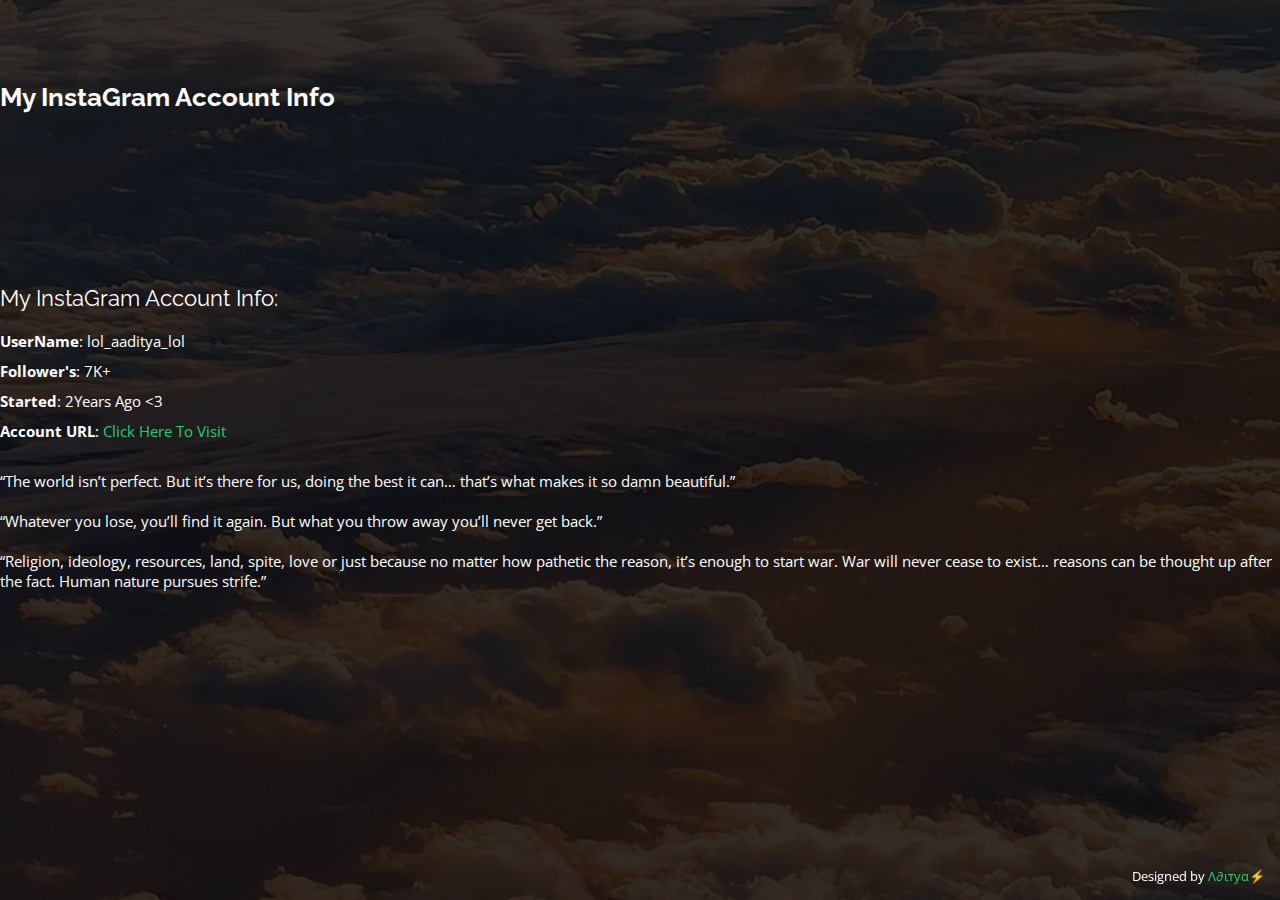
==== f1.html @ 0a1e55b9 "Update f1.html" ====
<!DOCTYPE html>
<html lang="en">

<head>
  <meta charset="utf-8">
  <meta content="width=device-width, initial-scale=1.0" name="viewport">

  <title>My InstaGram Channel</title>
  <meta content="" name="description">
  <meta content="" name="keywords">

  <!-- Favicons -->
  <link href="assets/img/favicon.png" rel="icon">
  <link href="assets/img/apple-touch-icon.png" rel="apple-touch-icon">

  <!-- Google Fonts -->
  <link href="https://fonts.googleapis.com/css?family=Open+Sans:300,300i,400,400i,600,600i,700,700i|Raleway:300,300i,400,400i,500,500i,600,600i,700,700i|Poppins:300,300i,400,400i,500,500i,600,600i,700,700i" rel="stylesheet">

  <!-- Vendor CSS Files -->
  <link href="assets/vendor/bootstrap/css/bootstrap.min.css" rel="stylesheet">
  <link href="assets/vendor/bootstrap-icons/bootstrap-icons.css" rel="stylesheet">
  <link href="assets/vendor/boxicons/css/boxicons.min.css" rel="stylesheet">
  <link href="assets/vendor/glightbox/css/glightbox.min.css" rel="stylesheet">
  <link href="assets/vendor/remixicon/remixicon.css" rel="stylesheet">
  <link href="assets/vendor/swiper/swiper-bundle.min.css" rel="stylesheet">

  <!-- Template Main CSS File -->
  <link href="assets/css/style.css" rel="stylesheet">  
</head>

<body>

  <main id="main">

    <!-- ======= Portfolio Details ======= -->
    <div id="portfolio-details" class="portfolio-details">
      <div class="container">

        <div class="row">

          <div class="col-lg-8">
            <h2 class="portfolio-title">My InstaGram Account Info</h2>

            <div class="portfolio-details-slider swiper-container">
              <div class="swiper-wrapper align-items-center">

                <div class="swiper-slide">
                  <img src="assets/img/portfolio/portfolio-details-1.jpg" alt="">
                </div>

                <div class="swiper-slide">
                  <img src="assets/img/portfolio/portfolio-details-2.jpg" alt="">
                </div>

                <div class="swiper-slide">
                  <img src="assets/img/portfolio/portfolio-details-3.jpg" alt="">
                </div>

              </div>
              <div class="swiper-pagination"></div>
            </div>

          </div>

          <div class="col-lg-4 portfolio-info">
            <h3>My InstaGram Account Info:</h3>
            <ul>
              <li><strong>UserName</strong>: lol_aaditya_lol</li>
              <li><strong>Follower's</strong>: 7K+</li>
              <li><strong>Started</strong>: 2Years Ago <3</li>
              <li><strong>Account URL</strong>: <a href="https://www.instagram.com/lol_aaditya_lol/">Click Here To Visit</a></li>
            </ul>

            <p>
              “The world isn’t perfect. But it’s there for us, doing the best it can… that’s what makes it so damn beautiful.”<br><br>

“Whatever you lose, you’ll find it again. But what you throw away you’ll never get back.”<br><br>

“Religion, ideology, resources, land, spite, love or just because no matter how pathetic the reason, it’s enough to start war. War will never cease to exist… reasons can be thought up after the fact. Human nature pursues strife.” 
            </p>
          </div>

        </div>

      </div>
    </div><!-- End Portfolio Details -->

  </main><!-- End #main -->

  <div class="credits">
    Designed by <a href="https://github.com/aadityaxD">Λ∂ιтуα⚡</a>
  </div>

  <!-- Vendor JS Files -->
  <script src="assets/vendor/bootstrap/js/bootstrap.bundle.min.js"></script>
  <script src="assets/vendor/glightbox/js/glightbox.min.js"></script>
  <script src="assets/vendor/isotope-layout/isotope.pkgd.min.js"></script>
  <script src="assets/vendor/php-email-form/validate.js"></script>
  <script src="assets/vendor/purecounter/purecounter.js"></script>
  <script src="assets/vendor/swiper/swiper-bundle.min.js"></script>
  <script src="assets/vendor/waypoints/noframework.waypoints.js"></script>

  <!-- Template Main JS File -->
  <script src="assets/js/main.js"></script>

</body>

</html>
---- assets/css/style.css ----
/**
* Template Name: Personal - v4.3.0
* Template URL: https://bootstrapmade.com/personal-free-resume-bootstrap-template/
* Author: BootstrapMade.com
* License: https://bootstrapmade.com/license/
*/

/*--------------------------------------------------------------
# General
--------------------------------------------------------------*/
body {
  font-family: "Open Sans", sans-serif;
  background-color: #040404;
  color: #fff;
  position: relative;
  background: transparent;
}

body::before {
  content: "";
  position: fixed;
  background: #040404 url("../img/bg.jpg") top right no-repeat;
  background-size: cover;
  left: 0;
  right: 0;
  top: 0;
  height: 100vh;
  z-index: -1;
}

@media (min-width: 1024px) {
  body::before {
    background-attachment: fixed;
  }
}

a {
  color: #18d26e;
  text-decoration: none;
}

a:hover {
  color: #35e888;
  text-decoration: none;
}

h1, h2, h3, h4, h5, h6 {
  font-family: "Raleway", sans-serif;
}

/*--------------------------------------------------------------
# Header
--------------------------------------------------------------*/
#header {
  transition: ease-in-out 0.3s;
  position: relative;
  height: 100vh;
  display: flex;
  align-items: center;
  z-index: 997;
  overflow-y: auto;
}

#header * {
  transition: ease-in-out 0.3s;
}

#header h1 {
  font-size: 48px;
  margin: 0;
  padding: 0;
  line-height: 1;
  font-weight: 700;
  font-family: "Poppins", sans-serif;
}

#header h1 a, #header h1 a:hover {
  color: #fff;
  line-height: 1;
  display: inline-block;
}

#header h2 {
  font-size: 24px;
  margin-top: 20px;
  color: rgba(255, 255, 255, 0.8);
}

#header h2 span {
  color: #fff;
  border-bottom: 2px solid #18d26e;
  padding-bottom: 6px;
}

#header img {
  padding: 0;
  margin: 0;
}

#header .social-links {
  margin-top: 40px;
  display: flex;
}

#header .social-links a {
  font-size: 16px;
  display: flex;
  justify-content: center;
  align-items: center;
  background: rgba(255, 255, 255, 0.1);
  color: #fff;
  line-height: 1;
  margin-right: 8px;
  border-radius: 50%;
  width: 40px;
  height: 40px;
}

#header .social-links a:hover {
  background: #18d26e;
}

@media (max-width: 992px) {
  #header h1 {
    font-size: 36px;
  }
  #header h2 {
    font-size: 20px;
    line-height: 30px;
  }
  #header .social-links {
    margin-top: 15px;
  }
  #header .container {
    display: flex;
    flex-direction: column;
    align-items: center;
  }
}

/* Header Top */
#header.header-top {
  height: 80px;
  position: fixed;
  left: 0;
  top: 0;
  right: 0;
  background: rgba(0, 0, 0, 0.9);
}

#header.header-top .social-links, #header.header-top h2 {
  display: none;
}

#header.header-top h1 {
  margin-right: auto;
  font-size: 36px;
}

#header.header-top .container {
  display: flex;
  align-items: center;
}

#header.header-top .navbar {
  margin: 0;
}

@media (max-width: 768px) {
  #header.header-top {
    height: 60px;
  }
  #header.header-top h1 {
    font-size: 26px;
  }
}

/*--------------------------------------------------------------
# Navigation Menu
--------------------------------------------------------------*/
/**
* Desktop Navigation 
*/
.navbar {
  padding: 0;
  margin-top: 35px;
}

.navbar ul {
  margin: 0;
  padding: 0;
  display: flex;
  list-style: none;
  align-items: center;
}

.navbar li {
  position: relative;
}

.navbar li + li {
  margin-left: 30px;
}

.navbar a, .navbar a:focus {
  display: flex;
  align-items: center;
  justify-content: space-between;
  padding: 0;
  font-family: "Poppins", sans-serif;
  font-size: 16px;
  font-weight: 400;
  color: rgba(255, 255, 255, 0.7);
  white-space: nowrap;
  transition: 0.3s;
}

.navbar a i, .navbar a:focus i {
  font-size: 12px;
  line-height: 0;
  margin-left: 5px;
}

.navbar a:before {
  content: "";
  position: absolute;
  width: 0;
  height: 2px;
  bottom: -4px;
  left: 0;
  background-color: #18d26e;
  visibility: hidden;
  width: 0px;
  transition: all 0.3s ease-in-out 0s;
}

.navbar a:hover:before, .navbar li:hover > a:before, .navbar .active:before {
  visibility: visible;
  width: 25px;
}

.navbar a:hover, .navbar .active, .navbar .active:focus, .navbar li:hover > a {
  color: #fff;
}

/**
* Mobile Navigation 
*/
.mobile-nav-toggle {
  color: #fff;
  font-size: 28px;
  cursor: pointer;
  display: none;
  line-height: 0;
  transition: 0.5s;
  position: fixed;
  right: 15px;
  top: 15px;
}

@media (max-width: 991px) {
  .mobile-nav-toggle {
    display: block;
  }
  .navbar ul {
    display: none;
  }
}

.navbar-mobile {
  position: fixed;
  overflow: hidden;
  top: 0;
  right: 0;
  left: 0;
  bottom: 0;
  background: rgba(0, 0, 0, 0.9);
  transition: 0.3s;
  z-index: 999;
  margin-top: 0;
}

.navbar-mobile .mobile-nav-toggle {
  position: absolute;
  top: 15px;
  right: 15px;
}

.navbar-mobile ul {
  display: block;
  position: absolute;
  top: 55px;
  right: 15px;
  bottom: 45px;
  left: 15px;
  padding: 10px 0;
  overflow-y: auto;
  transition: 0.3s;
  border: 2px solid rgba(255, 255, 255, 0.2);
}

.navbar-mobile li {
  padding: 12px 20px;
}

.navbar-mobile li + li {
  margin: 0;
}

.navbar-mobile a {
  font-size: 16px;
  position: relative;
}

/*--------------------------------------------------------------
# Sections General
--------------------------------------------------------------*/
section {
  overflow: hidden;
  position: absolute;
  width: 100%;
  top: 140px;
  bottom: 100%;
  opacity: 0;
  transition: ease-in-out 0.4s;
  z-index: 2;
}

section.section-show {
  top: 100px;
  bottom: auto;
  opacity: 1;
  padding-bottom: 45px;
}

section .container {
  background: rgba(0, 0, 0, 0.9);
  padding: 30px;
}

@media (max-width: 768px) {
  section {
    top: 120px;
  }
  section.section-show {
    top: 80px;
  }
}

.section-title h2 {
  font-size: 14px;
  font-weight: 500;
  padding: 0;
  line-height: 1px;
  margin: 0 0 20px 0;
  letter-spacing: 2px;
  text-transform: uppercase;
  color: #aaaaaa;
  font-family: "Poppins", sans-serif;
}

.section-title h2::after {
  content: "";
  width: 120px;
  height: 1px;
  display: inline-block;
  background: #4ceb95;
  margin: 4px 10px;
}

.section-title p {
  margin: 0;
  margin: -15px 0 15px 0;
  font-size: 36px;
  font-weight: 700;
  text-transform: uppercase;
  font-family: "Poppins", sans-serif;
  color: #fff;
}

/*--------------------------------------------------------------
# About
--------------------------------------------------------------*/
.about-me .content h3 {
  font-weight: 700;
  font-size: 26px;
  color: #18d26e;
}

.about-me .content ul {
  list-style: none;
  padding: 0;
}

.about-me .content ul li {
  margin-bottom: 20px;
  display: flex;
  align-items: center;
}

.about-me .content ul strong {
  margin-right: 10px;
}

.about-me .content ul i {
  font-size: 16px;
  margin-right: 5px;
  color: #18d26e;
  line-height: 0;
}

.about-me .content p:last-child {
  margin-bottom: 0;
}

/*--------------------------------------------------------------
# Counts
--------------------------------------------------------------*/
.counts {
  padding: 70px 0 60px;
}

.counts .count-box {
  padding: 30px 30px 25px 30px;
  width: 100%;
  position: relative;
  text-align: center;
  background: rgba(255, 255, 255, 0.08);
}

.counts .count-box i {
  position: absolute;
  top: -25px;
  left: 50%;
  transform: translateX(-50%);
  font-size: 24px;
  background: rgba(255, 255, 255, 0.1);
  padding: 12px;
  color: #18d26e;
  border-radius: 50px;
  line-height: 0;
}

.counts .count-box span {
  font-size: 36px;
  display: block;
  font-weight: 600;
  color: #fff;
}

.counts .count-box p {
  padding: 0;
  margin: 0;
  font-family: "Raleway", sans-serif;
  font-size: 14px;
}

/*--------------------------------------------------------------
# Skills
--------------------------------------------------------------*/
.skills .progress {
  height: 60px;
  display: block;
  background: none;
  border-radius: 0;
}

.skills .progress .skill {
  padding: 10px 0;
  margin: 0;
  text-transform: uppercase;
  display: block;
  font-weight: 600;
  font-family: "Poppins", sans-serif;
  color: #fff;
}

.skills .progress .skill .val {
  float: right;
  font-style: normal;
}

.skills .progress-bar-wrap {
  background: rgba(255, 255, 255, 0.2);
}

.skills .progress-bar {
  width: 1px;
  height: 10px;
  transition: .9s;
  background-color: #18d26e;
}

/*--------------------------------------------------------------
# Interests
--------------------------------------------------------------*/
.interests .icon-box {
  display: flex;
  align-items: center;
  padding: 20px;
  background: rgba(255, 255, 255, 0.08);
  transition: ease-in-out 0.3s;
}

.interests .icon-box i {
  font-size: 32px;
  padding-right: 10px;
  line-height: 1;
}

.interests .icon-box h3 {
  font-weight: 700;
  margin: 0;
  padding: 0;
  line-height: 1;
  font-size: 16px;
  color: #fff;
}

.interests .icon-box:hover {
  background: rgba(255, 255, 255, 0.12);
}

/*--------------------------------------------------------------
# Testimonials
--------------------------------------------------------------*/
.testimonials .testimonial-item {
  box-sizing: content-box;
  min-height: 320px;
}

.testimonials .testimonial-item .testimonial-img {
  width: 90px;
  border-radius: 50%;
  margin: -40px 0 0 40px;
  position: relative;
  z-index: 2;
  border: 6px solid rgba(255, 255, 255, 0.12);
}

.testimonials .testimonial-item h3 {
  font-size: 18px;
  font-weight: bold;
  margin: 10px 0 5px 45px;
  color: #fff;
}

.testimonials .testimonial-item h4 {
  font-size: 14px;
  color: #999;
  margin: 0 0 0 45px;
}

.testimonials .testimonial-item .quote-icon-left, .testimonials .testimonial-item .quote-icon-right {
  color: rgba(255, 255, 255, 0.25);
  font-size: 26px;
}

.testimonials .testimonial-item .quote-icon-left {
  display: inline-block;
  left: -5px;
  position: relative;
}

.testimonials .testimonial-item .quote-icon-right {
  display: inline-block;
  right: -5px;
  position: relative;
  top: 10px;
}

.testimonials .testimonial-item p {
  font-style: italic;
  margin: 0 15px 0 15px;
  padding: 20px 20px 60px 20px;
  background: rgba(255, 255, 255, 0.1);
  position: relative;
  border-radius: 6px;
  position: relative;
  z-index: 1;
}

.testimonials .swiper-pagination {
  margin-top: 20px;
  position: relative;
}

.testimonials .swiper-pagination .swiper-pagination-bullet {
  width: 12px;
  height: 12px;
  opacity: 1;
  background-color: rgba(255, 255, 255, 0.3);
}

.testimonials .swiper-pagination .swiper-pagination-bullet-active {
  background-color: #18d26e;
}

/*--------------------------------------------------------------
# Resume
--------------------------------------------------------------*/
.resume .resume-title {
  font-size: 26px;
  font-weight: 700;
  margin-top: 20px;
  margin-bottom: 20px;
  color: #fff;
}

.resume .resume-item {
  padding: 0 0 20px 20px;
  margin-top: -2px;
  border-left: 2px solid rgba(255, 255, 255, 0.2);
  position: relative;
}

.resume .resume-item h4 {
  line-height: 18px;
  font-size: 18px;
  font-weight: 600;
  text-transform: uppercase;
  font-family: "Poppins", sans-serif;
  color: #18d26e;
  margin-bottom: 10px;
}

.resume .resume-item h5 {
  font-size: 16px;
  background: rgba(255, 255, 255, 0.15);
  padding: 5px 15px;
  display: inline-block;
  font-weight: 600;
  margin-bottom: 10px;
}

.resume .resume-item ul {
  padding-left: 20px;
}

.resume .resume-item ul li {
  padding-bottom: 10px;
}

.resume .resume-item:last-child {
  padding-bottom: 0;
}

.resume .resume-item::before {
  content: "";
  position: absolute;
  width: 16px;
  height: 16px;
  border-radius: 50px;
  left: -9px;
  top: 0;
  background: #18d26e;
  border: 2px solid #18d26e;
}

/*--------------------------------------------------------------
# Services
--------------------------------------------------------------*/
.services .icon-box {
  text-align: center;
  background: rgba(204, 204, 204, 0.1);
  padding: 80px 20px;
  transition: all ease-in-out 0.3s;
}

.services .icon-box .icon {
  margin: 0 auto;
  width: 64px;
  height: 64px;
  background: #18d26e;
  border-radius: 5px;
  transition: all .3s ease-out 0s;
  display: flex;
  align-items: center;
  justify-content: center;
  margin-bottom: 20px;
  transform-style: preserve-3d;
}

.services .icon-box .icon i {
  color: #fff;
  font-size: 28px;
}

.services .icon-box .icon::before {
  position: absolute;
  content: '';
  left: -8px;
  top: -8px;
  height: 100%;
  width: 100%;
  background: rgba(255, 255, 255, 0.15);
  border-radius: 5px;
  transition: all .3s ease-out 0s;
  transform: translateZ(-1px);
}

.services .icon-box h4 {
  font-weight: 700;
  margin-bottom: 15px;
  font-size: 24px;
}

.services .icon-box h4 a {
  color: #fff;
}

.services .icon-box p {
  line-height: 24px;
  font-size: 14px;
  margin-bottom: 0;
}

.services .icon-box:hover {
  background: #18d26e;
  border-color: #18d26e;
}

.services .icon-box:hover .icon {
  background: #fff;
}

.services .icon-box:hover .icon i {
  color: #18d26e;
}

.services .icon-box:hover .icon::before {
  background: #35e888;
}

.services .icon-box:hover h4 a, .services .icon-box:hover p {
  color: #fff;
}

/*--------------------------------------------------------------
# Portfolio
--------------------------------------------------------------*/
.portfolio .portfolio-item {
  margin-bottom: 30px;
}

.portfolio #portfolio-flters {
  padding: 0;
  margin: 0 auto 15px auto;
  list-style: none;
  text-align: center;
  border-radius: 50px;
  padding: 2px 15px;
}

.portfolio #portfolio-flters li {
  cursor: pointer;
  display: inline-block;
  padding: 8px 16px 10px 16px;
  font-size: 14px;
  font-weight: 600;
  line-height: 1;
  text-transform: uppercase;
  color: #fff;
  background: rgba(255, 255, 255, 0.1);
  margin: 0 3px 10px 3px;
  transition: all 0.3s ease-in-out;
  border-radius: 4px;
}

.portfolio #portfolio-flters li:hover, .portfolio #portfolio-flters li.filter-active {
  background: #18d26e;
}

.portfolio #portfolio-flters li:last-child {
  margin-right: 0;
}

.portfolio .portfolio-wrap {
  transition: 0.3s;
  position: relative;
  overflow: hidden;
  z-index: 1;
  background: rgba(0, 0, 0, 0.6);
}

.portfolio .portfolio-wrap::before {
  content: "";
  background: rgba(0, 0, 0, 0.6);
  position: absolute;
  left: 30px;
  right: 30px;
  top: 30px;
  bottom: 30px;
  transition: all ease-in-out 0.3s;
  z-index: 2;
  opacity: 0;
}

.portfolio .portfolio-wrap .portfolio-info {
  opacity: 0;
  position: absolute;
  top: 0;
  left: 0;
  right: 0;
  bottom: 0;
  text-align: center;
  z-index: 3;
  transition: all ease-in-out 0.3s;
  display: flex;
  flex-direction: column;
  justify-content: center;
  align-items: center;
}

.portfolio .portfolio-wrap .portfolio-info::before {
  display: block;
  content: "";
  width: 48px;
  height: 48px;
  position: absolute;
  top: 35px;
  left: 35px;
  border-top: 3px solid #fff;
  border-left: 3px solid #fff;
  transition: all 0.5s ease 0s;
  z-index: 9994;
}

.portfolio .portfolio-wrap .portfolio-info::after {
  display: block;
  content: "";
  width: 48px;
  height: 48px;
  position: absolute;
  bottom: 35px;
  right: 35px;
  border-bottom: 3px solid #fff;
  border-right: 3px solid #fff;
  transition: all 0.5s ease 0s;
  z-index: 9994;
}

.portfolio .portfolio-wrap .portfolio-info h4 {
  font-size: 20px;
  color: #fff;
  font-weight: 600;
}

.portfolio .portfolio-wrap .portfolio-info p {
  color: #ffffff;
  font-size: 14px;
  text-transform: uppercase;
  padding: 0;
  margin: 0;
}

.portfolio .portfolio-wrap .portfolio-links {
  text-align: center;
  z-index: 4;
}

.portfolio .portfolio-wrap .portfolio-links a {
  color: #fff;
  margin: 0 2px;
  font-size: 28px;
  display: inline-block;
  transition: 0.3s;
}

.portfolio .portfolio-wrap .portfolio-links a:hover {
  color: #63eda3;
}

.portfolio .portfolio-wrap:hover::before {
  top: 0;
  left: 0;
  right: 0;
  bottom: 0;
  opacity: 1;
}

.portfolio .portfolio-wrap:hover .portfolio-info {
  opacity: 1;
}

.portfolio .portfolio-wrap:hover .portfolio-info::before {
  top: 15px;
  left: 15px;
}

.portfolio .portfolio-wrap:hover .portfolio-info::after {
  bottom: 15px;
  right: 15px;
}

/*--------------------------------------------------------------
# Portfolio Details
--------------------------------------------------------------*/
.portfolio-details {
  padding-top: 40px;
  background: rgba(0, 0, 0, 0.8);
  position: fixed;
  left: 0;
  right: 0;
  top: 0;
  bottom: 0;
  overflow-y: auto;
}

.portfolio-details .container {
  padding-top: 20px;
  padding-bottom: 40px;
}

.portfolio-details .portfolio-title {
  font-size: 26px;
  font-weight: 700;
  margin-bottom: 20px;
}

.portfolio-details .portfolio-info {
  padding-top: 45px;
}

.portfolio-details .portfolio-info h3 {
  font-size: 22px;
  font-weight: 400;
  margin-bottom: 20px;
}

.portfolio-details .portfolio-info ul {
  list-style: none;
  padding: 0;
  font-size: 15px;
}

.portfolio-details .portfolio-info ul li + li {
  margin-top: 10px;
}

.portfolio-details .portfolio-info p {
  font-size: 15px;
  padding: 15px 0 0 0;
}

@media (max-width: 992px) {
  .portfolio-details .portfolio-info {
    padding-top: 20px;
  }
}

.portfolio-details .swiper-pagination {
  margin-top: 20px;
  position: relative;
}

.portfolio-details .swiper-pagination .swiper-pagination-bullet {
  width: 12px;
  height: 12px;
  opacity: 1;
  background-color: rgba(255, 255, 255, 0.3);
}

.portfolio-details .swiper-pagination .swiper-pagination-bullet-active {
  background-color: #18d26e;
}

/*--------------------------------------------------------------
# Contact
--------------------------------------------------------------*/
.contact .info-box {
  color: #444444;
  padding: 20px;
  width: 100%;
  background: rgba(255, 255, 255, 0.08);
}

.contact .info-box i.bx {
  font-size: 24px;
  color: #18d26e;
  border-radius: 50%;
  padding: 14px;
  float: left;
  background: rgba(255, 255, 255, 0.1);
}

.contact .info-box h3 {
  font-size: 20px;
  color: rgba(255, 255, 255, 0.5);
  font-weight: 700;
  margin: 10px 0 8px 68px;
}

.contact .info-box p {
  padding: 0;
  color: #fff;
  line-height: 24px;
  font-size: 14px;
  margin: 0 0 0 68px;
}

.contact .info-box .social-links {
  margin: 5px 0 0 68px;
  display: flex;
}

.contact .info-box .social-links a {
  font-size: 18px;
  display: inline-block;
  color: #fff;
  line-height: 1;
  margin-right: 12px;
  transition: 0.3s;
}

.contact .info-box .social-links a:hover {
  color: #18d26e;
}

.contact .php-email-form {
  padding: 30px;
  background: rgba(255, 255, 255, 0.08);
}

.contact .php-email-form .error-message {
  display: none;
  background: rgba(255, 255, 255, 0.08);
  background: #ed3c0d;
  text-align: left;
  padding: 15px;
  font-weight: 600;
}

.contact .php-email-form .error-message br + br {
  margin-top: 25px;
}

.contact .php-email-form .sent-message {
  display: none;
  background: rgba(255, 255, 255, 0.08);
  background: #18d26e;
  text-align: center;
  padding: 15px;
  font-weight: 600;
}

.contact .php-email-form .loading {
  display: none;
  background: rgba(255, 255, 255, 0.08);
  text-align: center;
  padding: 15px;
}

.contact .php-email-form .loading:before {
  content: "";
  display: inline-block;
  border-radius: 50%;
  width: 24px;
  height: 24px;
  margin: 0 10px -6px 0;
  border: 3px solid #18d26e;
  border-top-color: #eee;
  -webkit-animation: animate-loading 1s linear infinite;
  animation: animate-loading 1s linear infinite;
}

.contact .php-email-form input, .contact .php-email-form textarea {
  border-radius: 0;
  box-shadow: none;
  font-size: 14px;
  background: rgba(255, 255, 255, 0.08);
  border: 0;
  transition: 0.3s;
  color: #fff;
}

.contact .php-email-form input:focus, .contact .php-email-form textarea:focus {
  background-color: rgba(255, 255, 255, 0.11);
}

.contact .php-email-form input::-webkit-input-placeholder, .contact .php-email-form textarea::-webkit-input-placeholder {
  color: rgba(255, 255, 255, 0.3);
  opacity: 1;
}

.contact .php-email-form input::-moz-placeholder, .contact .php-email-form textarea::-moz-placeholder {
  color: rgba(255, 255, 255, 0.3);
  opacity: 1;
}

.contact .php-email-form input::placeholder, .contact .php-email-form textarea::placeholder {
  color: rgba(255, 255, 255, 0.3);
  opacity: 1;
}

.contact .php-email-form input {
  padding: 10px 15px;
}

.contact .php-email-form textarea {
  padding: 12px 15px;
}

.contact .php-email-form button[type="submit"] {
  background: #18d26e;
  border: 0;
  padding: 10px 30px;
  color: #fff;
  transition: 0.4s;
  border-radius: 4px;
}

.contact .php-email-form button[type="submit"]:hover {
  background: #15bb62;
}

@-webkit-keyframes animate-loading {
  0% {
    transform: rotate(0deg);
  }
  100% {
    transform: rotate(360deg);
  }
}

@keyframes animate-loading {
  0% {
    transform: rotate(0deg);
  }
  100% {
    transform: rotate(360deg);
  }
}

/*--------------------------------------------------------------
# Credits
--------------------------------------------------------------*/
.credits {
  position: fixed;
  right: 0;
  left: 0;
  bottom: 0;
  padding: 15px;
  text-align: right;
  font-size: 13px;
  color: #fff;
  z-index: 999999;
}

@media (max-width: 992px) {
  .credits {
    text-align: center;
    padding: 10px;
    background: rgba(0, 0, 0, 0.8);
  }
}

.credits a {
  color: #18d26e;
  transition: 0.3s;
}

.credits a:hover {
  color: #fff;
}
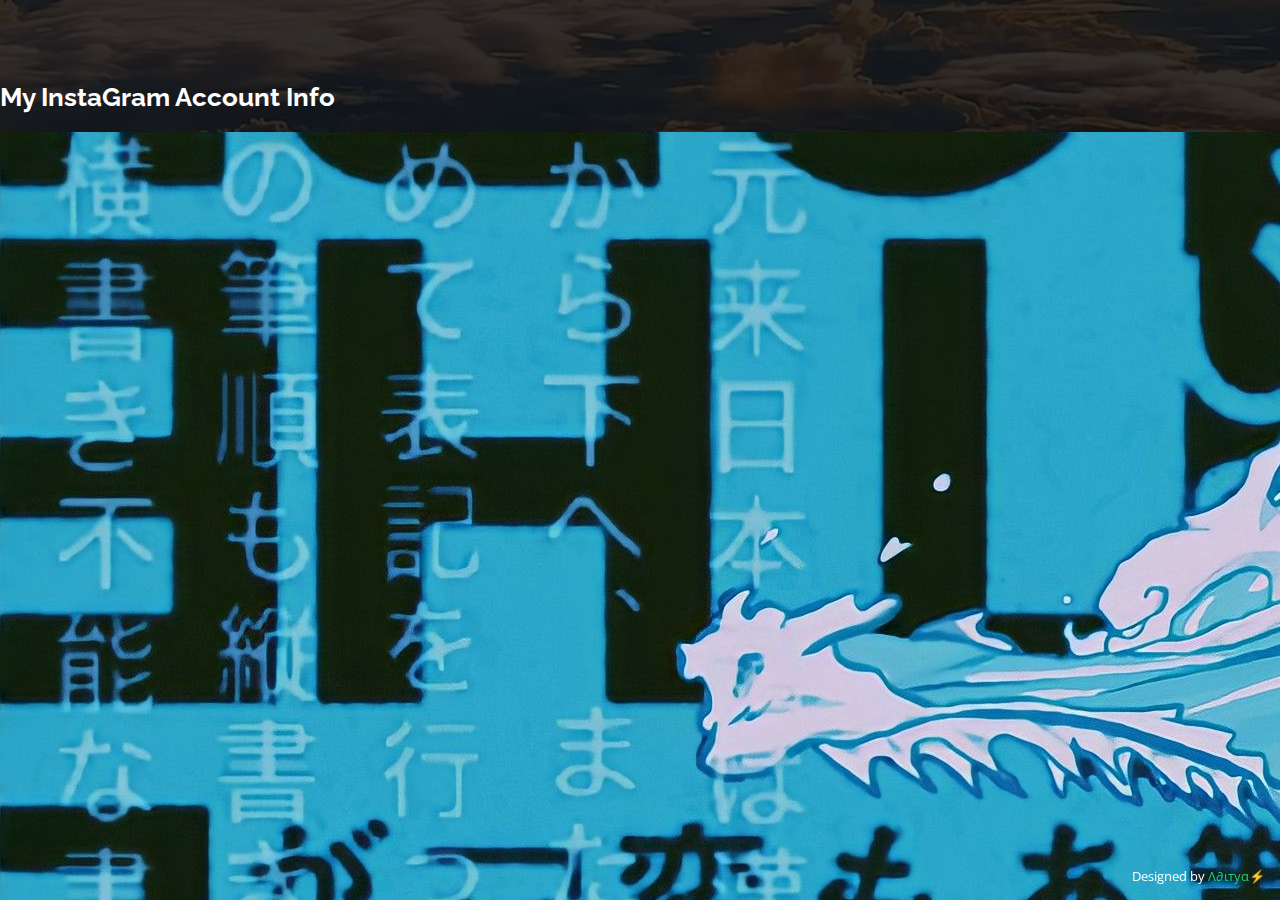
==== commit 106e9d64: "Update f1.html" ====
--- a/f1.html
+++ b/f1.html
@@ -45,15 +45,15 @@
               <div class="swiper-wrapper align-items-center">
 
                 <div class="swiper-slide">
-                  <img src="assets/img/portfolio/portfolio-details-1.jpg" alt="">
+                  <img src="assets/img/portfolio/portfolio-details-1.jpeg" alt="">
                 </div>
 
                 <div class="swiper-slide">
-                  <img src="assets/img/portfolio/portfolio-details-2.jpg" alt="">
+                  <img src="assets/img/portfolio/portfolio-details-2.png" alt="">
                 </div>
 
                 <div class="swiper-slide">
-                  <img src="assets/img/portfolio/portfolio-details-3.jpg" alt="">
+                  <img src="assets/img/portfolio/portfolio-details-3.png" alt="">
                 </div>
 
               </div>
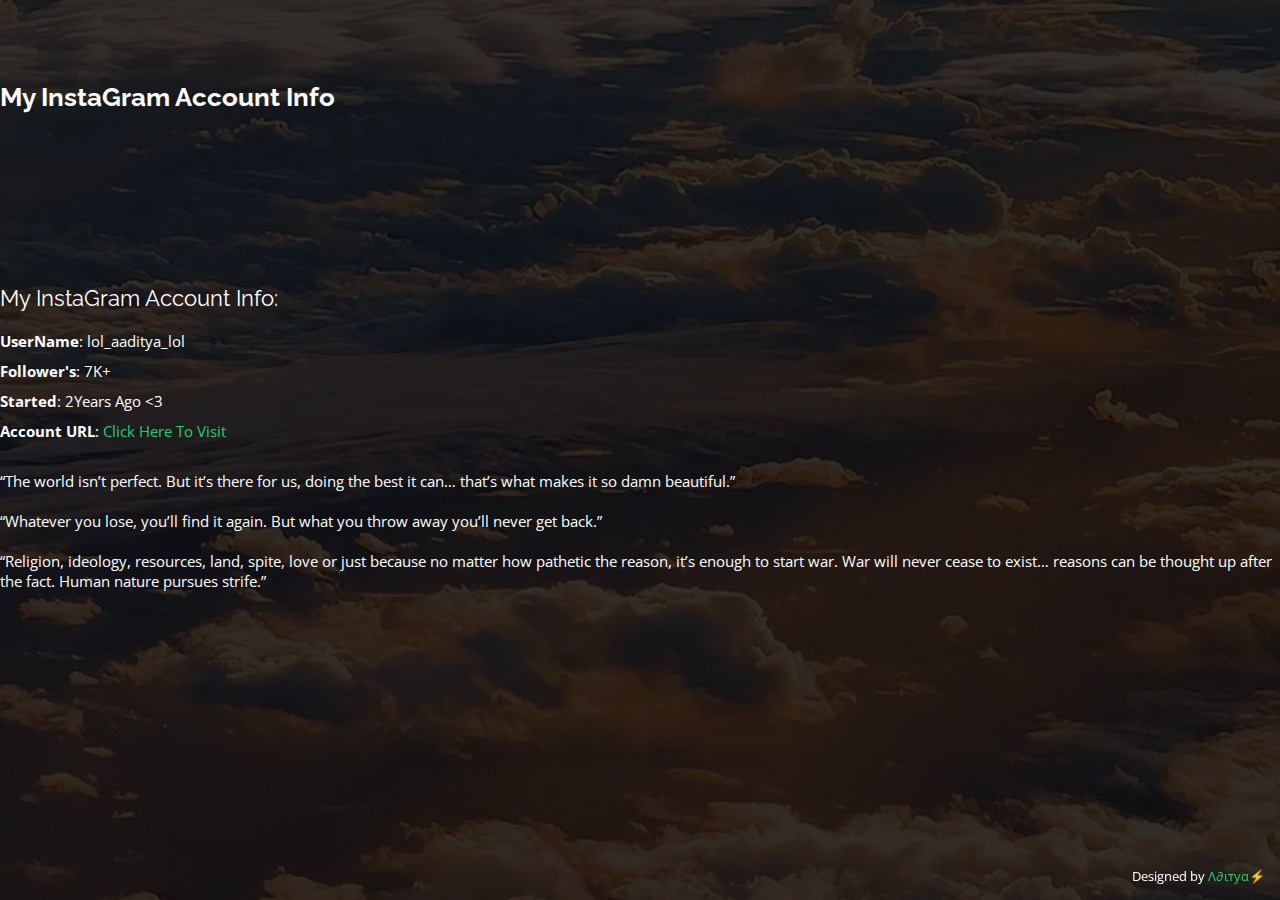
==== commit 98d444a6: "Update f1.html" ====
--- a/f1.html
+++ b/f1.html
@@ -45,15 +45,15 @@
               <div class="swiper-wrapper align-items-center">
 
                 <div class="swiper-slide">
-                  <img src="assets/img/portfolio/portfolio-details-1.jpeg" alt="">
+                  <img src="assets/img/portfolio/portfolio-details-1.png" alt="">
                 </div>
 
                 <div class="swiper-slide">
-                  <img src="assets/img/portfolio/portfolio-details-2.png" alt="">
+                  <img src="assets/img/portfolio/portfolio-details-2.jpg" alt="">
                 </div>
 
                 <div class="swiper-slide">
-                  <img src="assets/img/portfolio/portfolio-details-3.png" alt="">
+                  <img src="assets/img/portfolio/portfolio-details-3.jpg" alt="">
                 </div>
 
               </div>
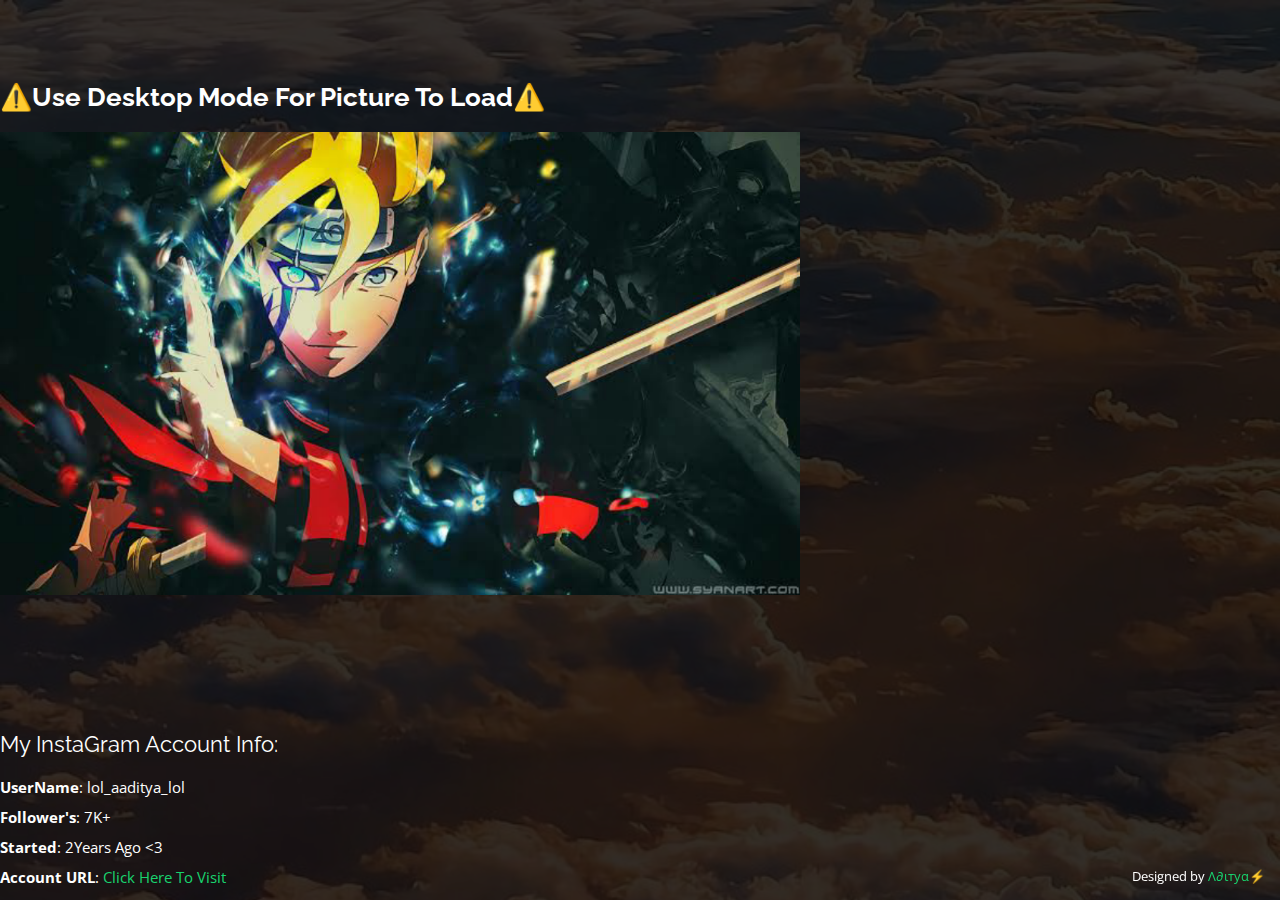
==== commit 9199889b: "Update f1.html" ====
--- a/f1.html
+++ b/f1.html
@@ -39,7 +39,7 @@
         <div class="row">
 
           <div class="col-lg-8">
-            <h2 class="portfolio-title">My InstaGram Account Info</h2>
+            <h2 class="portfolio-title">⚠️Use Desktop Mode For Picture To Load⚠️</h2>
 
             <div class="portfolio-details-slider swiper-container">
               <div class="swiper-wrapper align-items-center">
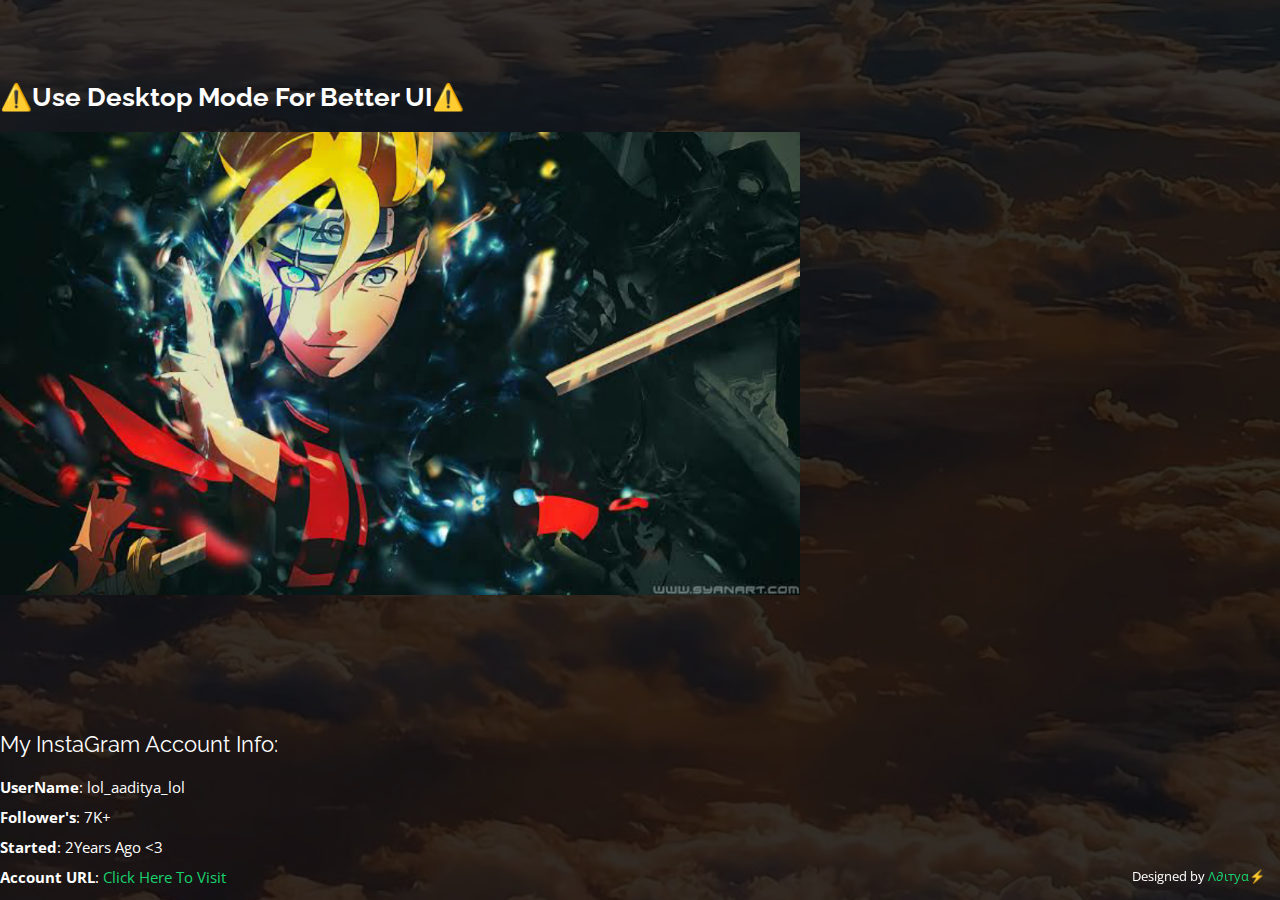
==== commit c879b37b: "Update f1.html" ====
--- a/f1.html
+++ b/f1.html
@@ -39,7 +39,7 @@
         <div class="row">
 
           <div class="col-lg-8">
-            <h2 class="portfolio-title">⚠️Use Desktop Mode For Picture To Load⚠️</h2>
+            <h2 class="portfolio-title">⚠️Use Desktop Mode For Better UI⚠️</h2>
 
             <div class="portfolio-details-slider swiper-container">
               <div class="swiper-wrapper align-items-center">
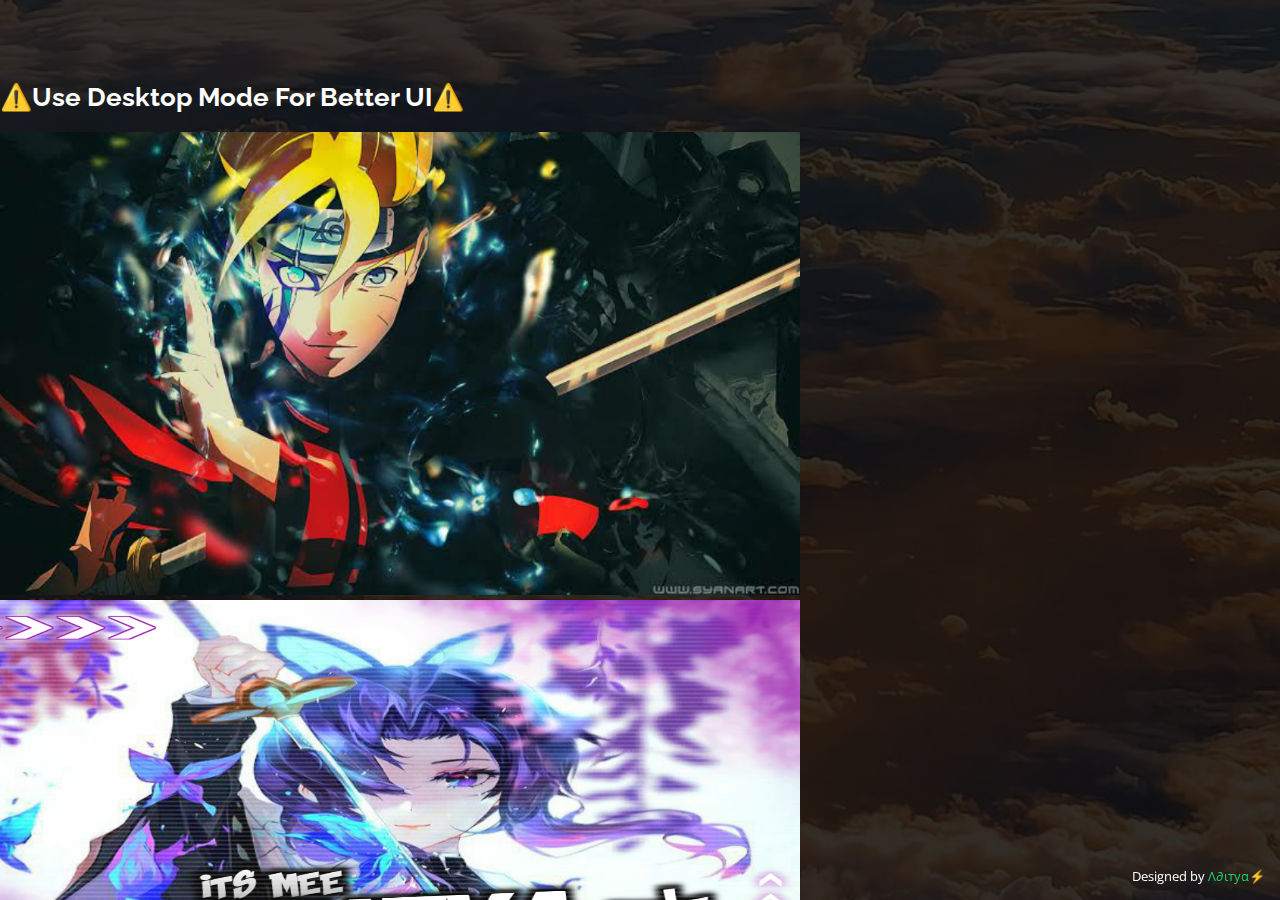
==== commit b19a5b8a: "Update f1.html" ====
--- a/f1.html
+++ b/f1.html
@@ -49,7 +49,7 @@
                 </div>
 
                 <div class="swiper-slide">
-                  <img src="assets/img/portfolio/portfolio-details-2.jpg" alt="">
+                  <img src="assets/img/portfolio/portfolio-details-2.png" alt="">
                 </div>
 
                 <div class="swiper-slide">
